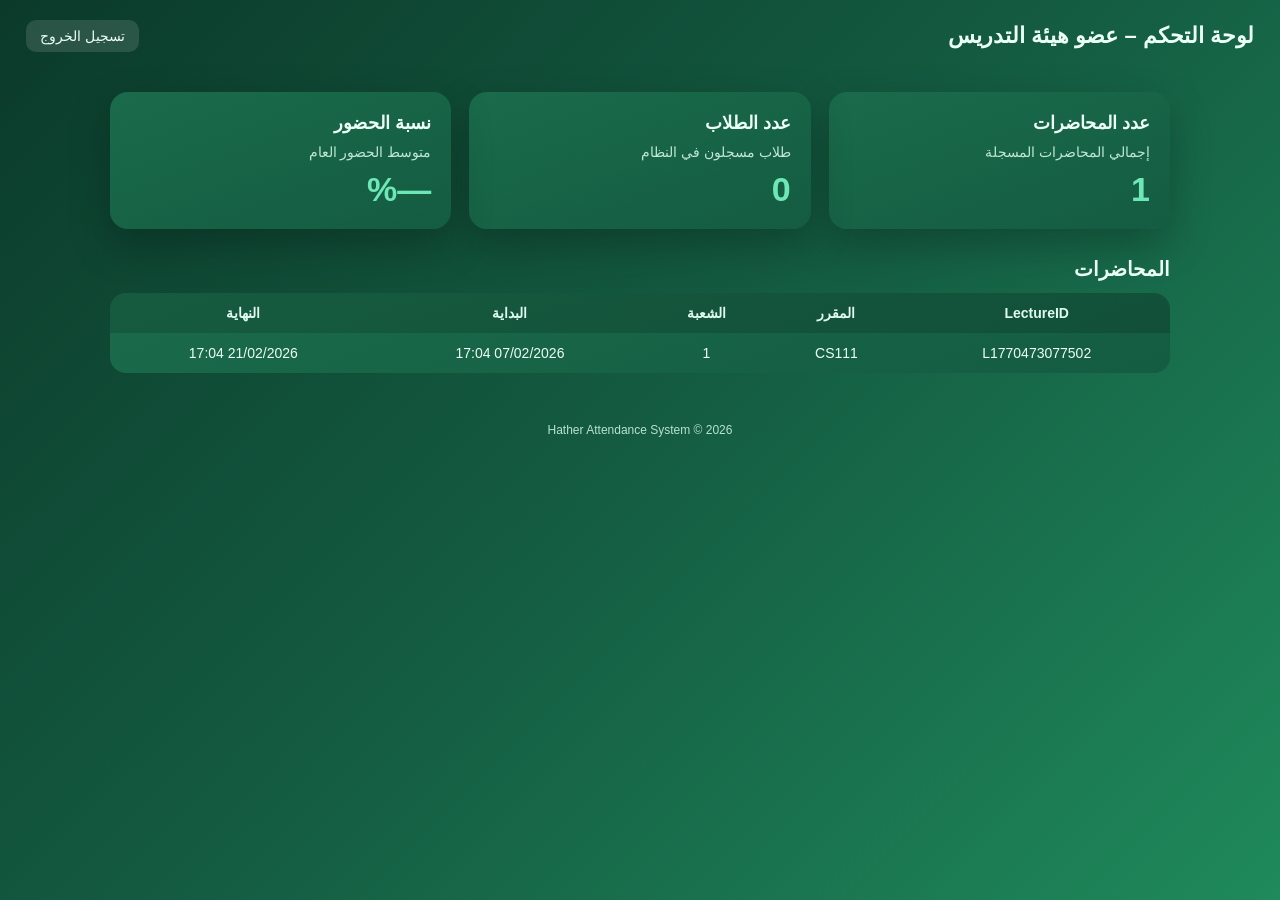
==== dashboard.html @ 679460e8 "Create dashboard.html" ====
<!DOCTYPE html>
<html lang="ar" dir="rtl">
<head>
  <meta charset="UTF-8">
  <title>لوحة التحكم | Hather</title>
  <meta name="viewport" content="width=device-width, initial-scale=1.0">

  <style>
    :root{
      --g1:#0b3a2a;
      --g2:#145c42;
      --g3:#1f8a5b;
      --card:#1a6b4b;
      --card2:#145c42;
      --text:#ecfff7;
      --muted:#bfe7d6;
      --accent:#6ee7b7;
      --danger:#ff6b6b;
    }

    *{box-sizing:border-box;font-family:"Segoe UI",Tahoma,Arial,sans-serif}

    body{
      margin:0;
      min-height:100vh;
      background:linear-gradient(135deg,var(--g1),var(--g2),var(--g3));
      color:var(--text);
    }

    header{
      padding:20px 26px;
      display:flex;
      justify-content:space-between;
      align-items:center;
    }

    header h1{
      margin:0;
      font-size:22px;
      font-weight:700;
    }

    .logout{
      background:rgba(255,255,255,.12);
      border:none;
      color:var(--text);
      padding:8px 14px;
      border-radius:10px;
      cursor:pointer;
      font-size:14px;
    }

    .container{
      padding:20px;
      max-width:1100px;
      margin:auto;
    }

    .grid{
      display:grid;
      grid-template-columns:repeat(auto-fit,minmax(260px,1fr));
      gap:18px;
    }

    .card{
      background:linear-gradient(160deg,var(--card),var(--card2));
      border-radius:18px;
      padding:20px;
      box-shadow:0 16px 40px rgba(0,0,0,.25);
    }

    .card h2{
      margin:0 0 10px;
      font-size:18px;
    }

    .card p{
      margin:0;
      font-size:14px;
      color:var(--muted);
    }

    .big{
      font-size:34px;
      font-weight:800;
      margin-top:10px;
      color:var(--accent);
    }

    .section{
      margin-top:28px;
    }

    .section h3{
      margin-bottom:12px;
      font-size:20px;
    }

    table{
      width:100%;
      border-collapse:collapse;
      background:linear-gradient(160deg,var(--card),var(--card2));
      border-radius:16px;
      overflow:hidden;
      font-size:14px;
    }

    th,td{
      padding:12px;
      text-align:center;
    }

    th{
      background:rgba(0,0,0,.15);
      color:#dffaf0;
      font-weight:600;
    }

    tr:nth-child(even){
      background:rgba(255,255,255,.04);
    }

    .empty{
      padding:18px;
      text-align:center;
      color:var(--muted);
    }

    .footer{
      text-align:center;
      margin:30px 0 10px;
      font-size:12px;
      color:#b7e3d1;
    }
  </style>
</head>

<body>

<header>
  <h1>لوحة التحكم – عضو هيئة التدريس</h1>
  <button class="logout" onclick="logout()">تسجيل الخروج</button>
</header>

<div class="container">

  <!-- إحصائيات سريعة -->
  <div class="grid">
    <div class="card">
      <h2>عدد المحاضرات</h2>
      <p>إجمالي المحاضرات المسجلة</p>
      <div class="big" id="lecturesCount">0</div>
    </div>

    <div class="card">
      <h2>عدد الطلاب</h2>
      <p>طلاب مسجلون في النظام</p>
      <div class="big" id="studentsCount">0</div>
    </div>

    <div class="card">
      <h2>نسبة الحضور</h2>
      <p>متوسط الحضور العام</p>
      <div class="big">—%</div>
    </div>
  </div>

  <!-- جدول المحاضرات -->
  <div class="section">
    <h3>المحاضرات</h3>

    <table>
      <thead>
        <tr>
          <th>LectureID</th>
          <th>المقرر</th>
          <th>الشعبة</th>
          <th>البداية</th>
          <th>النهاية</th>
        </tr>
      </thead>
      <tbody id="lecturesTable">
        <tr>
          <td colspan="5" class="empty">لا توجد محاضرات بعد</td>
        </tr>
      </tbody>
    </table>
  </div>

</div>

<div class="footer">
  Hather Attendance System © 2026
</div>

<script>
  // تسجيل خروج
  function logout(){
    window.location.href = "doctor.html";
  }

  // مبدئياً أرقام تجريبية (تربطها بالـ API لاحقاً)
  document.getElementById("lecturesCount").innerText = 1;
  document.getElementById("studentsCount").innerText = 0;

  // مثال تحميل محاضرة (شكل فقط)
  const tbody = document.getElementById("lecturesTable");
  tbody.innerHTML = `
    <tr>
      <td>L1770473077502</td>
      <td>CS111</td>
      <td>1</td>
      <td>07/02/2026 17:04</td>
      <td>21/02/2026 17:04</td>
    </tr>
  `;
</script>

</body>
</html>
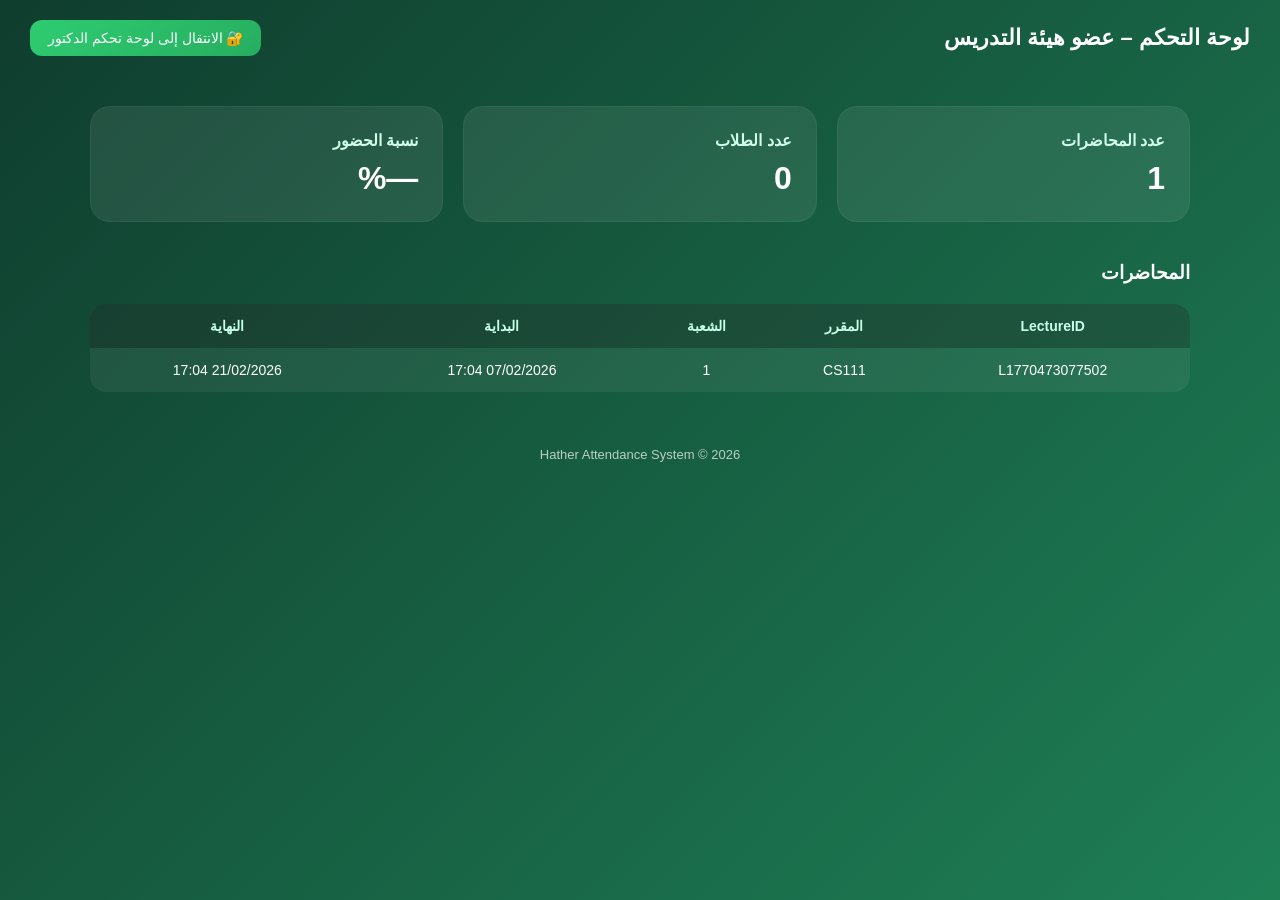
==== commit 28d920d6: "Update dashboard.html" ====
--- a/dashboard.html
+++ b/dashboard.html
@@ -1,173 +1,145 @@
 <!DOCTYPE html>
 <html lang="ar" dir="rtl">
 <head>
-  <meta charset="UTF-8">
-  <title>لوحة التحكم | Hather</title>
-  <meta name="viewport" content="width=device-width, initial-scale=1.0">
+  <meta charset="UTF-8" />
+  <title>لوحة التحكم – عضو هيئة التدريس</title>
+
+  <meta name="viewport" content="width=device-width, initial-scale=1.0" />
 
   <style>
-    :root{
-      --g1:#0b3a2a;
-      --g2:#145c42;
-      --g3:#1f8a5b;
-      --card:#1a6b4b;
-      --card2:#145c42;
-      --text:#ecfff7;
-      --muted:#bfe7d6;
-      --accent:#6ee7b7;
-      --danger:#ff6b6b;
+    body {
+      margin: 0;
+      font-family: "Segoe UI", Tahoma, sans-serif;
+      background: linear-gradient(135deg, #0f3d2e, #1e7f55);
+      color: #ffffff;
+      min-height: 100vh;
     }
 
-    *{box-sizing:border-box;font-family:"Segoe UI",Tahoma,Arial,sans-serif}
-
-    body{
-      margin:0;
-      min-height:100vh;
-      background:linear-gradient(135deg,var(--g1),var(--g2),var(--g3));
-      color:var(--text);
+    header {
+      display: flex;
+      justify-content: space-between;
+      align-items: center;
+      padding: 20px 30px;
     }
 
-    header{
-      padding:20px 26px;
-      display:flex;
-      justify-content:space-between;
-      align-items:center;
+    header h1 {
+      font-size: 22px;
+      margin: 0;
     }
 
-    header h1{
-      margin:0;
-      font-size:22px;
-      font-weight:700;
+    .btn {
+      background: linear-gradient(135deg, #2ecc71, #27ae60);
+      border: none;
+      color: #fff;
+      padding: 10px 18px;
+      border-radius: 12px;
+      font-size: 14px;
+      cursor: pointer;
+      transition: 0.3s;
     }
 
-    .logout{
-      background:rgba(255,255,255,.12);
-      border:none;
-      color:var(--text);
-      padding:8px 14px;
-      border-radius:10px;
-      cursor:pointer;
-      font-size:14px;
+    .btn:hover {
+      opacity: 0.9;
     }
 
-    .container{
-      padding:20px;
-      max-width:1100px;
-      margin:auto;
+    .container {
+      padding: 30px;
+      max-width: 1100px;
+      margin: auto;
     }
 
-    .grid{
-      display:grid;
-      grid-template-columns:repeat(auto-fit,minmax(260px,1fr));
-      gap:18px;
+    .stats {
+      display: grid;
+      grid-template-columns: repeat(auto-fit, minmax(240px, 1fr));
+      gap: 20px;
+      margin-bottom: 40px;
     }
 
-    .card{
-      background:linear-gradient(160deg,var(--card),var(--card2));
-      border-radius:18px;
-      padding:20px;
-      box-shadow:0 16px 40px rgba(0,0,0,.25);
+    .card {
+      background: rgba(255, 255, 255, 0.08);
+      border-radius: 20px;
+      padding: 25px;
+      box-shadow: inset 0 0 0 1px rgba(255,255,255,0.05);
     }
 
-    .card h2{
-      margin:0 0 10px;
-      font-size:18px;
+    .card h3 {
+      margin: 0 0 10px;
+      font-size: 16px;
+      color: #d1ffe9;
     }
 
-    .card p{
-      margin:0;
-      font-size:14px;
-      color:var(--muted);
+    .card .value {
+      font-size: 32px;
+      font-weight: bold;
     }
 
-    .big{
-      font-size:34px;
-      font-weight:800;
-      margin-top:10px;
-      color:var(--accent);
+    table {
+      width: 100%;
+      border-collapse: collapse;
+      margin-top: 20px;
+      background: rgba(255,255,255,0.06);
+      border-radius: 16px;
+      overflow: hidden;
     }
 
-    .section{
-      margin-top:28px;
+    th, td {
+      padding: 14px;
+      text-align: center;
+      font-size: 14px;
     }
 
-    .section h3{
-      margin-bottom:12px;
-      font-size:20px;
+    th {
+      background: rgba(0,0,0,0.25);
+      color: #c8ffe8;
     }
 
-    table{
-      width:100%;
-      border-collapse:collapse;
-      background:linear-gradient(160deg,var(--card),var(--card2));
-      border-radius:16px;
-      overflow:hidden;
-      font-size:14px;
+    tr:not(:last-child) {
+      border-bottom: 1px solid rgba(255,255,255,0.08);
     }
 
-    th,td{
-      padding:12px;
-      text-align:center;
-    }
-
-    th{
-      background:rgba(0,0,0,.15);
-      color:#dffaf0;
-      font-weight:600;
-    }
-
-    tr:nth-child(even){
-      background:rgba(255,255,255,.04);
-    }
-
-    .empty{
-      padding:18px;
-      text-align:center;
-      color:var(--muted);
-    }
-
-    .footer{
-      text-align:center;
-      margin:30px 0 10px;
-      font-size:12px;
-      color:#b7e3d1;
+    footer {
+      text-align: center;
+      padding: 25px;
+      font-size: 13px;
+      opacity: 0.7;
     }
   </style>
 </head>
 
 <body>
 
-<header>
-  <h1>لوحة التحكم – عضو هيئة التدريس</h1>
-  <button class="logout" onclick="logout()">تسجيل الخروج</button>
-</header>
+  <!-- ===== Header ===== -->
+  <header>
+    <h1>لوحة التحكم – عضو هيئة التدريس</h1>
 
-<div class="container">
+    <button class="btn" onclick="goToDoctor()">
+      🔐 الانتقال إلى لوحة تحكم الدكتور
+    </button>
+  </header>
 
-  <!-- إحصائيات سريعة -->
-  <div class="grid">
-    <div class="card">
-      <h2>عدد المحاضرات</h2>
-      <p>إجمالي المحاضرات المسجلة</p>
-      <div class="big" id="lecturesCount">0</div>
+  <!-- ===== Content ===== -->
+  <div class="container">
+
+    <!-- Statistics -->
+    <div class="stats">
+      <div class="card">
+        <h3>عدد المحاضرات</h3>
+        <div class="value" id="lecturesCount">1</div>
+      </div>
+
+      <div class="card">
+        <h3>عدد الطلاب</h3>
+        <div class="value" id="studentsCount">0</div>
+      </div>
+
+      <div class="card">
+        <h3>نسبة الحضور</h3>
+        <div class="value">—%</div>
+      </div>
     </div>
 
-    <div class="card">
-      <h2>عدد الطلاب</h2>
-      <p>طلاب مسجلون في النظام</p>
-      <div class="big" id="studentsCount">0</div>
-    </div>
-
-    <div class="card">
-      <h2>نسبة الحضور</h2>
-      <p>متوسط الحضور العام</p>
-      <div class="big">—%</div>
-    </div>
-  </div>
-
-  <!-- جدول المحاضرات -->
-  <div class="section">
-    <h3>المحاضرات</h3>
+    <!-- Lectures Table -->
+    <h3 style="margin-bottom:10px;">المحاضرات</h3>
 
     <table>
       <thead>
@@ -181,40 +153,28 @@
       </thead>
       <tbody id="lecturesTable">
         <tr>
-          <td colspan="5" class="empty">لا توجد محاضرات بعد</td>
+          <td>L1770473077502</td>
+          <td>CS111</td>
+          <td>1</td>
+          <td>07/02/2026 17:04</td>
+          <td>21/02/2026 17:04</td>
         </tr>
       </tbody>
     </table>
+
   </div>
 
-</div>
+  <!-- ===== Footer ===== -->
+  <footer>
+    Hather Attendance System © 2026
+  </footer>
 
-<div class="footer">
-  Hather Attendance System © 2026
-</div>
-
-<script>
-  // تسجيل خروج
-  function logout(){
-    window.location.href = "doctor.html";
-  }
-
-  // مبدئياً أرقام تجريبية (تربطها بالـ API لاحقاً)
-  document.getElementById("lecturesCount").innerText = 1;
-  document.getElementById("studentsCount").innerText = 0;
-
-  // مثال تحميل محاضرة (شكل فقط)
-  const tbody = document.getElementById("lecturesTable");
-  tbody.innerHTML = `
-    <tr>
-      <td>L1770473077502</td>
-      <td>CS111</td>
-      <td>1</td>
-      <td>07/02/2026 17:04</td>
-      <td>21/02/2026 17:04</td>
-    </tr>
-  `;
-</script>
+  <!-- ===== Scripts ===== -->
+  <script>
+    function goToDoctor() {
+      window.location.href = "doctor.html";
+    }
+  </script>
 
 </body>
 </html>
